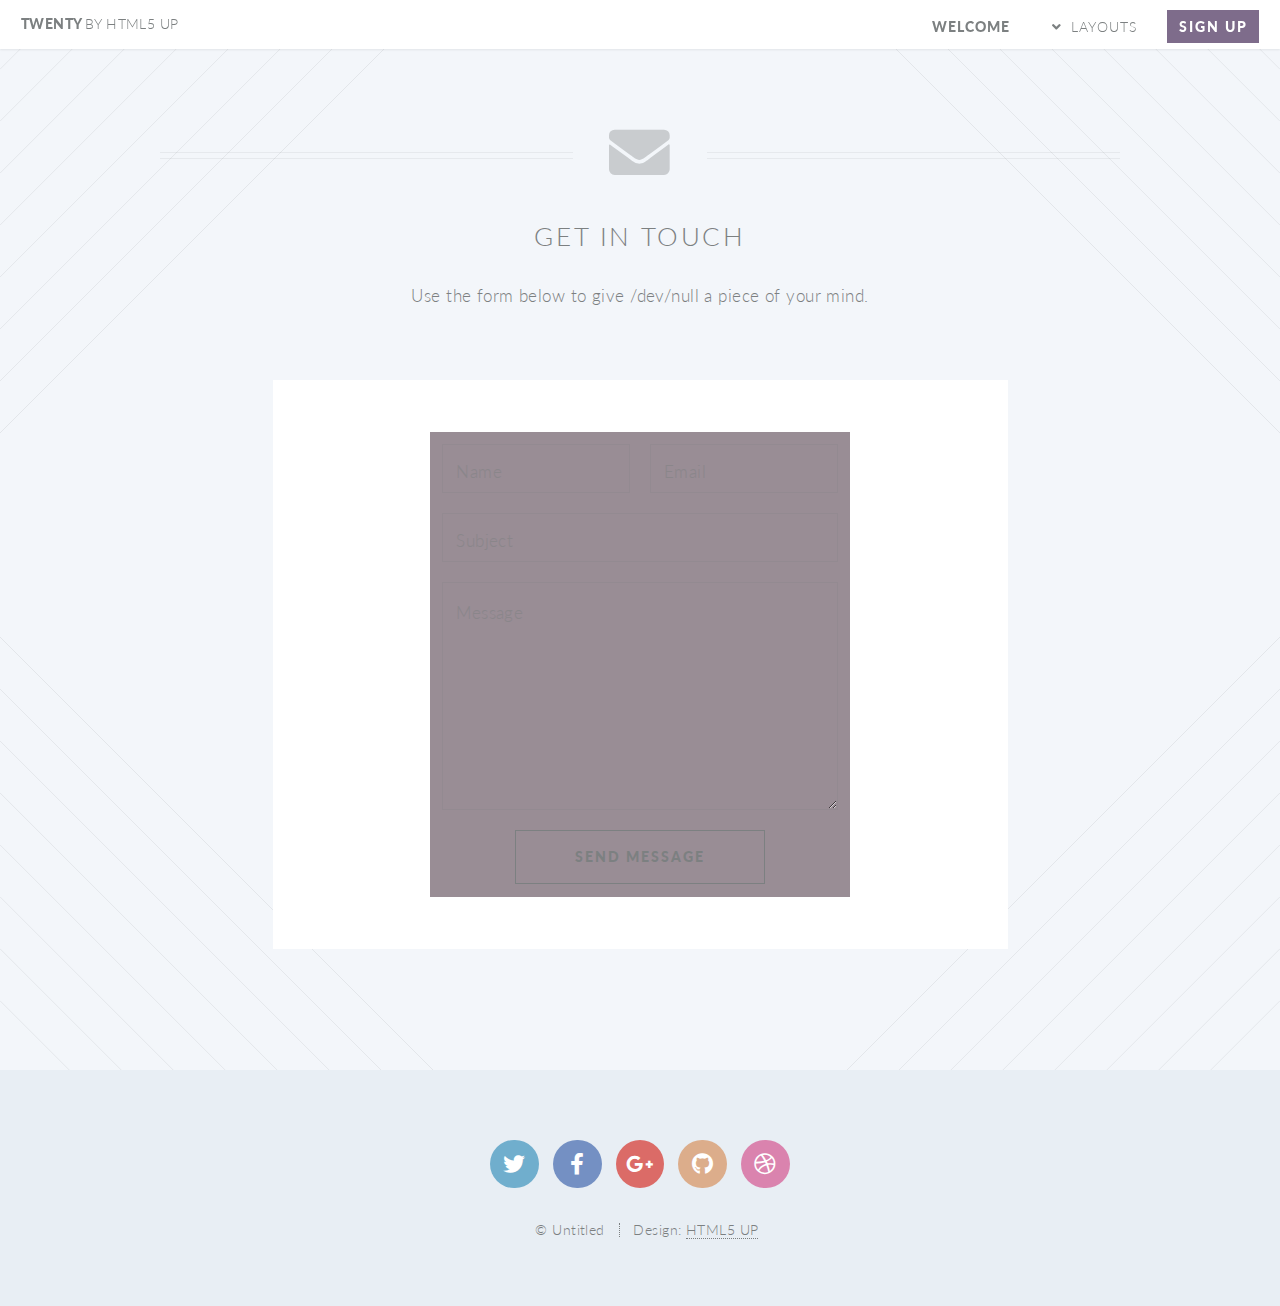
==== contact.html @ 8d316f4b "initial comit" ====
<!DOCTYPE HTML>
<!--
	Twenty by HTML5 UP
	html5up.net | @ajlkn
	Free for personal and commercial use under the CCA 3.0 license (html5up.net/license)
-->
<html>
	<head>
		<title>Contact - Twenty by HTML5 UP</title>
		<meta charset="utf-8" />
		<meta name="viewport" content="width=device-width, initial-scale=1, user-scalable=no" />
		<link rel="stylesheet" href="assets/css/main.css" />
		<noscript><link rel="stylesheet" href="assets/css/noscript.css" /></noscript>
	</head>
	<body class="contact is-preload">
		<div id="page-wrapper">

			<!-- Header -->
				<header id="header">
					<h1 id="logo"><a href="index.html">Twenty <span>by HTML5 UP</span></a></h1>
					<nav id="nav">
						<ul>
							<li class="current"><a href="index.html">Welcome</a></li>
							<li class="submenu">
								<a href="#">Layouts</a>
								<ul>
									<li><a href="left-sidebar.html">Left Sidebar</a></li>
									<li><a href="right-sidebar.html">Right Sidebar</a></li>
									<li><a href="no-sidebar.html">No Sidebar</a></li>
									<li><a href="contact.html">Contact</a></li>
									<li class="submenu">
										<a href="#">Submenu</a>
										<ul>
											<li><a href="#">Dolore Sed</a></li>
											<li><a href="#">Consequat</a></li>
											<li><a href="#">Lorem Magna</a></li>
											<li><a href="#">Sed Magna</a></li>
											<li><a href="#">Ipsum Nisl</a></li>
										</ul>
									</li>
								</ul>
							</li>
							<li><a href="#" class="button primary">Sign Up</a></li>
						</ul>
					</nav>
				</header>

			<!-- Main -->
				<article id="main">

					<header class="special container">
						<span class="icon solid fa-envelope"></span>
						<h2>Get In Touch</h2>
						<p>Use the form below to give /dev/null a piece of your mind.</p>
					</header>

					<!-- One -->
						<section class="wrapper style4 special container medium">

							<!-- Content -->
								<div class="content">
									<form>
										<div class="row gtr-50">
											<div class="col-6 col-12-mobile">
												<input type="text" name="name" placeholder="Name" />
											</div>
											<div class="col-6 col-12-mobile">
												<input type="text" name="email" placeholder="Email" />
											</div>
											<div class="col-12">
												<input type="text" name="subject" placeholder="Subject" />
											</div>
											<div class="col-12">
												<textarea name="message" placeholder="Message" rows="7"></textarea>
											</div>
											<div class="col-12">
												<ul class="buttons">
													<li><input type="submit" class="special" value="Send Message" /></li>
												</ul>
											</div>
										</div>
									</form>
								</div>

						</section>

				</article>

			<!-- Footer -->
				<footer id="footer">

					<ul class="icons">
						<li><a href="#" class="icon brands circle fa-twitter"><span class="label">Twitter</span></a></li>
						<li><a href="#" class="icon brands circle fa-facebook-f"><span class="label">Facebook</span></a></li>
						<li><a href="#" class="icon brands circle fa-google-plus-g"><span class="label">Google+</span></a></li>
						<li><a href="#" class="icon brands circle fa-github"><span class="label">Github</span></a></li>
						<li><a href="#" class="icon brands circle fa-dribbble"><span class="label">Dribbble</span></a></li>
					</ul>

					<ul class="copyright">
						<li>&copy; Untitled</li><li>Design: <a href="http://html5up.net">HTML5 UP</a></li>
					</ul>

				</footer>

		</div>

		<!-- Scripts -->
			<script src="assets/js/jquery.min.js"></script>
			<script src="assets/js/jquery.dropotron.min.js"></script>
			<script src="assets/js/jquery.scrolly.min.js"></script>
			<script src="assets/js/jquery.scrollgress.min.js"></script>
			<script src="assets/js/jquery.scrollex.min.js"></script>
			<script src="assets/js/browser.min.js"></script>
			<script src="assets/js/breakpoints.min.js"></script>
			<script src="assets/js/util.js"></script>
			<script src="assets/js/main.js"></script>

	</body>
</html>
---- assets/css/main.css ----
@import url("fontawesome-all.min.css");
@import url("https://fonts.googleapis.com/css?family=Lato:300,400,900");

/*
	Twenty by HTML5 UP
	html5up.net | @ajlkn
	Free for personal and commercial use under the CCA 3.0 license (html5up.net/license)
*/

html, body, div, span, applet, object,
iframe, h1, h2, h3, h4, h5, h6, p, blockquote,
pre, a, abbr, acronym, address, big, cite,
code, del, dfn, em, img, ins, kbd, q, s, samp,
small, strike, strong, sub, sup, tt, var, b,
u, i, center, dl, dt, dd, ol, ul, li, fieldset,
form, label, legend, table, caption, tbody,
tfoot, thead, tr, th, td, article, aside,
canvas, details, embed, figure, figcaption,
footer, header, hgroup, menu, nav, output, ruby,
section, summary, time, mark, audio, video {
	margin: 0;
	padding: 0;
	border: 0;
	font-size: 100%;
	font: inherit;
	vertical-align: baseline;}

article, aside, details, figcaption, figure,
footer, header, hgroup, menu, nav, section {
	display: block;}

body {
	line-height: 1;
}

ol, ul {
	list-style: none;
}

blockquote, q {
	quotes: none;
}

	blockquote:before, blockquote:after, q:before, q:after {
		content: '';
		content: none;
	}

table {
	border-collapse: collapse;
	border-spacing: 0;
}

body {
	-webkit-text-size-adjust: none;
}

mark {
	background-color: transparent;
	color: inherit;
}

input::-moz-focus-inner {
	border: 0;
	padding: 0;
}

input, select, textarea {
	-moz-appearance: none;
	-webkit-appearance: none;
	-ms-appearance: none;
	appearance: none;
}

/* Basic */

	html {
		box-sizing: border-box;
	}

	*, *:before, *:after {
		box-sizing: inherit;
	}

	body {
		background: #f3f6fa;
	}

		body.is-preload *, body.is-preload *:before, body.is-preload *:after {
			-moz-animation: none !important;
			-webkit-animation: none !important;
			-ms-animation: none !important;
			animation: none !important;
			-moz-transition: none !important;
			-webkit-transition: none !important;
			-ms-transition: none !important;
			transition: none !important;
		}

	body, input, select, textarea {
		color: #7c8081;
		font-family: 'Lato', sans-serif;
		font-size: 15pt;
		font-weight: 300;
		letter-spacing: 0.025em;
		line-height: 1.75em;
	}

	a {
		-moz-transition: color 0.2s ease-in-out, border-color 0.2s ease-in-out, background-color 0.2s ease-in-out;
		-webkit-transition: color 0.2s ease-in-out, border-color 0.2s ease-in-out, background-color 0.2s ease-in-out;
		-ms-transition: color 0.2s ease-in-out, border-color 0.2s ease-in-out, background-color 0.2s ease-in-out;
		transition: color 0.2s ease-in-out, border-color 0.2s ease-in-out, background-color 0.2s ease-in-out;
		color: #3fb1a3;
		text-decoration: none;
		border-bottom: dotted 1px;
	}

		a:hover {
			border-bottom-color: transparent;
		}

	strong, b {
		font-weight: 400;
	}

	p, ul, ol, dl, table, blockquote {
		margin: 0 0 2em 0;
	}

	h1, h2, h3, h4, h5, h6 {
		color: inherit;
		font-weight: 300;
		line-height: 1.75em;
		margin-bottom: 1em;
		text-transform: uppercase;
	}

		h1 a, h2 a, h3 a, h4 a, h5 a, h6 a {
			color: inherit;
			text-decoration: none;
			border: 0;
		}

	h2 {
		font-size: 1.5em;
		letter-spacing: 0.1em;
	}

	h3 {
		font-size: 1.15em;
		letter-spacing: 0.025em;
	}

	sub {
		font-size: 0.8em;
		position: relative;
		top: 0.5em;
	}

	sup {
		font-size: 0.8em;
		position: relative;
		top: -0.5em;
	}

	hr {
		border-top: solid 1px rgba(124, 128, 129, 0.2);
		border: 0;
		margin-bottom: 1.5em;
	}

	blockquote {
		border-left: solid 0.5em rgba(124, 128, 129, 0.2);
		font-style: italic;
		padding: 1em 0 1em 2em;
	}
.personal-card{
	height: 240px;
	width: 240px;
}
/* Container */

	.container {
		margin: 0 auto;
		max-width: 100%;
		width: 1400px;
	}

		.container.medium {
			width: 1050px;
		}

		@media screen and (max-width: 1680px) {

			.container {
				width: 1200px;
			}

				.container.medium {
					width: 900px;
				}

		}

		@media screen and (max-width: 1280px) {

			.container {
				width: 960px;
			}

				.container.medium {
					width: 735px;
				}

		}

		@media screen and (max-width: 980px) {

			.container {
				width: 95%;
			}

				.container.medium {
					width: 71.25%;
				}

		}

		@media screen and (max-width: 840px) {

			.container {
				width: 95%;
			}

				.container.medium {
					width: 95%;
				}

		}

		@media screen and (max-width: 736px) {

			.container {
				width: 100%;
			}

				.container.medium {
					width: 100%;
				}

		}

/* Row */

	.row {
		display: flex;
		flex-wrap: wrap;
		box-sizing: border-box;
		align-items: stretch;
	}

		.row > * {
			box-sizing: border-box;
		}

		.row.gtr-uniform > * > :last-child {
			margin-bottom: 0;
		}

		.row.aln-left {
			justify-content: flex-start;
		}

		.row.aln-center {
			justify-content: center;
		}

		.row.aln-right {
			justify-content: flex-end;
		}

		.row.aln-top {
			align-items: flex-start;
		}

		.row.aln-middle {
			align-items: center;
		}

		.row.aln-bottom {
			align-items: flex-end;
		}

		.row > .imp {
			order: -1;
		}

		.row > .col-1 {
			width: 8.33333%;
		}

		.row > .off-1 {
			margin-left: 8.33333%;
		}

		.row > .col-2 {
			width: 16.66667%;
		}

		.row > .off-2 {
			margin-left: 16.66667%;
		}

		.row > .col-3 {
			width: 25%;
		}

		.row > .off-3 {
			margin-left: 25%;
		}

		.row > .col-4 {
			width: 33.33333%;
		}

		.row > .off-4 {
			margin-left: 33.33333%;
		}

		.row > .col-5 {
			width: 41.66667%;
		}

		.row > .off-5 {
			margin-left: 41.66667%;
		}

		.row > .col-6 {
			width: 50%;
		}

		.row > .off-6 {
			margin-left: 50%;
		}

		.row > .col-7 {
			width: 58.33333%;
		}

		.row > .off-7 {
			margin-left: 58.33333%;
		}

		.row > .col-8 {
			width: 100%;
		}

		.row > .off-8 {
			margin-left: 66.66667%;
		}

		.row > .col-9 {
			width: 75%;
		}

		.row > .off-9 {
			margin-left: 75%;
		}

		.row > .col-10 {
			width: 83.33333%;
		}

		.row > .off-10 {
			margin-left: 83.33333%;
		}

		.row > .col-11 {
			width: 91.66667%;
		}

		.row > .off-11 {
			margin-left: 91.66667%;
		}

		.row > .col-12 {
			width: 100%;
		}

		.row > .off-12 {
			margin-left: 100%;
		}

		.row.gtr-0 {
			margin-top: 0px;
			margin-left: 0px;
		}

			.row.gtr-0 > * {
				padding: 0px 0 0 0px;
			}

			.row.gtr-0.gtr-uniform {
				margin-top: 0px;
			}

				.row.gtr-0.gtr-uniform > * {
					padding-top: 0px;
				}

		.row.gtr-25 {
			margin-top: -12.5px;
			margin-left: -12.5px;
		}

			.row.gtr-25 > * {
				padding: 12.5px 0 0 12.5px;
			}

			.row.gtr-25.gtr-uniform {
				margin-top: -12.5px;
			}

				.row.gtr-25.gtr-uniform > * {
					padding-top: 12.5px;
				}

		.row.gtr-50 {
			margin-top: -25px;
			margin-left: -25px;
		}

			.row.gtr-50 > * {
				padding: 25px 0 0 25px;
			}

			.row.gtr-50.gtr-uniform {
				margin-top: -25px;
			}

				.row.gtr-50.gtr-uniform > * {
					padding-top: 25px;
				}

		.row {
			margin-top: -50px;
			margin-left: -50px;
		}

			.row > * {
				padding: 50px 0 0 50px;
			}

			.row.gtr-uniform {
				margin-top: -50px;
			}

				.row.gtr-uniform > * {
					padding-top: 50px;
				}

		.row.gtr-150 {
			margin-top: -75px;
			margin-left: -75px;
		}

			.row.gtr-150 > * {
				padding: 75px 0 0 75px;
			}

			.row.gtr-150.gtr-uniform {
				margin-top: -75px;
			}

				.row.gtr-150.gtr-uniform > * {
					padding-top: 75px;
				}

		.row.gtr-200 {
			margin-top: -100px;
			margin-left: -100px;
		}

			.row.gtr-200 > * {
				padding: 100px 0 0 100px;
			}

			.row.gtr-200.gtr-uniform {
				margin-top: -100px;
			}

				.row.gtr-200.gtr-uniform > * {
					padding-top: 100px;
				}

		@media screen and (max-width: 1680px) {

			.row {
				display: flex;
				flex-wrap: wrap;
				box-sizing: border-box;
				align-items: stretch;
			}

				.row > * {
					box-sizing: border-box;
				}

				.row.gtr-uniform > * > :last-child {
					margin-bottom: 0;
				}

				.row.aln-left {
					justify-content: flex-start;
				}

				.row.aln-center {
					justify-content: center;
				}

				.row.aln-right {
					justify-content: flex-end;
				}

				.row.aln-top {
					align-items: flex-start;
				}

				.row.aln-middle {
					align-items: center;
				}

				.row.aln-bottom {
					align-items: flex-end;
				}

				.row > .imp-wide {
					order: -1;
				}

				.row > .col-1-wide {
					width: 8.33333%;
				}

				.row > .off-1-wide {
					margin-left: 8.33333%;
				}

				.row > .col-2-wide {
					width: 16.66667%;
				}

				.row > .off-2-wide {
					margin-left: 16.66667%;
				}

				.row > .col-3-wide {
					width: 25%;
				}

				.row > .off-3-wide {
					margin-left: 25%;
				}

				.row > .col-4-wide {
					width: 33.33333%;
				}

				.row > .off-4-wide {
					margin-left: 33.33333%;
				}

				.row > .col-5-wide {
					width: 41.66667%;
				}

				.row > .off-5-wide {
					margin-left: 41.66667%;
				}

				.row > .col-6-wide {
					width: 50%;
				}

				.row > .off-6-wide {
					margin-left: 50%;
				}

				.row > .col-7-wide {
					width: 58.33333%;
				}

				.row > .off-7-wide {
					margin-left: 58.33333%;
				}

				.row > .col-8-wide {
					width: 66.66667%;
				}

				.row > .off-8-wide {
					margin-left: 66.66667%;
				}

				.row > .col-9-wide {
					width: 75%;
				}

				.row > .off-9-wide {
					margin-left: 75%;
				}

				.row > .col-10-wide {
					width: 83.33333%;
				}

				.row > .off-10-wide {
					margin-left: 83.33333%;
				}

				.row > .col-11-wide {
					width: 91.66667%;
				}

				.row > .off-11-wide {
					margin-left: 91.66667%;
				}

				.row > .col-12-wide {
					width: 100%;
				}

				.row > .off-12-wide {
					margin-left: 100%;
				}

				.row.gtr-0 {
					margin-top: 0px;
					margin-left: 0px;
				}

					.row.gtr-0 > * {
						padding: 0px 0 0 0px;
					}

					.row.gtr-0.gtr-uniform {
						margin-top: 0px;
					}

						.row.gtr-0.gtr-uniform > * {
							padding-top: 0px;
						}

				.row.gtr-25 {
					margin-top: -10px;
					margin-left: -10px;
				}

					.row.gtr-25 > * {
						padding: 10px 0 0 10px;
					}

					.row.gtr-25.gtr-uniform {
						margin-top: -10px;
					}

						.row.gtr-25.gtr-uniform > * {
							padding-top: 10px;
						}

				.row.gtr-50 {
					margin-top: -20px;
					margin-left: -20px;
				}

					.row.gtr-50 > * {
						padding: 20px 0 0 20px;
					}

					.row.gtr-50.gtr-uniform {
						margin-top: -20px;
					}

						.row.gtr-50.gtr-uniform > * {
							padding-top: 20px;
						}

				.row {
					margin-top: -40px;
					margin-left: -40px;
				}

					.row > * {
						padding: 40px 0 0 40px;
					}

					.row.gtr-uniform {
						margin-top: -40px;
					}

						.row.gtr-uniform > * {
							padding-top: 40px;
						}

				.row.gtr-150 {
					margin-top: -60px;
					margin-left: -60px;
				}

					.row.gtr-150 > * {
						padding: 60px 0 0 60px;
					}

					.row.gtr-150.gtr-uniform {
						margin-top: -60px;
					}

						.row.gtr-150.gtr-uniform > * {
							padding-top: 60px;
						}

				.row.gtr-200 {
					margin-top: -80px;
					margin-left: -80px;
				}

					.row.gtr-200 > * {
						padding: 80px 0 0 80px;
					}

					.row.gtr-200.gtr-uniform {
						margin-top: -80px;
					}

						.row.gtr-200.gtr-uniform > * {
							padding-top: 80px;
						}

		}

		@media screen and (max-width: 1280px) {

			.row {
				display: flex;
				flex-wrap: wrap;
				box-sizing: border-box;
				align-items: stretch;
			}

				.row > * {
					box-sizing: border-box;
				}

				.row.gtr-uniform > * > :last-child {
					margin-bottom: 0;
				}

				.row.aln-left {
					justify-content: flex-start;
				}

				.row.aln-center {
					justify-content: center;
				}

				.row.aln-right {
					justify-content: flex-end;
				}

				.row.aln-top {
					align-items: flex-start;
				}

				.row.aln-middle {
					align-items: center;
				}

				.row.aln-bottom {
					align-items: flex-end;
				}

				.row > .imp-normal {
					order: -1;
				}

				.row > .col-1-normal {
					width: 8.33333%;
				}

				.row > .off-1-normal {
					margin-left: 8.33333%;
				}

				.row > .col-2-normal {
					width: 16.66667%;
				}

				.row > .off-2-normal {
					margin-left: 16.66667%;
				}

				.row > .col-3-normal {
					width: 25%;
				}

				.row > .off-3-normal {
					margin-left: 25%;
				}

				.row > .col-4-normal {
					width: 33.33333%;
				}

				.row > .off-4-normal {
					margin-left: 33.33333%;
				}

				.row > .col-5-normal {
					width: 41.66667%;
				}

				.row > .off-5-normal {
					margin-left: 41.66667%;
				}

				.row > .col-6-normal {
					width: 50%;
				}

				.row > .off-6-normal {
					margin-left: 50%;
				}

				.row > .col-7-normal {
					width: 58.33333%;
				}

				.row > .off-7-normal {
					margin-left: 58.33333%;
				}

				.row > .col-8-normal {
					width: 66.66667%;
				}

				.row > .off-8-normal {
					margin-left: 66.66667%;
				}

				.row > .col-9-normal {
					width: 75%;
				}

				.row > .off-9-normal {
					margin-left: 75%;
				}

				.row > .col-10-normal {
					width: 83.33333%;
				}

				.row > .off-10-normal {
					margin-left: 83.33333%;
				}

				.row > .col-11-normal {
					width: 91.66667%;
				}

				.row > .off-11-normal {
					margin-left: 91.66667%;
				}

				.row > .col-12-normal {
					width: 100%;
				}

				.row > .off-12-normal {
					margin-left: 100%;
				}

				.row.gtr-0 {
					margin-top: 0px;
					margin-left: 0px;
				}

					.row.gtr-0 > * {
						padding: 0px 0 0 0px;
					}

					.row.gtr-0.gtr-uniform {
						margin-top: 0px;
					}

						.row.gtr-0.gtr-uniform > * {
							padding-top: 0px;
						}

				.row.gtr-25 {
					margin-top: -10px;
					margin-left: -10px;
				}

					.row.gtr-25 > * {
						padding: 10px 0 0 10px;
					}

					.row.gtr-25.gtr-uniform {
						margin-top: -10px;
					}

						.row.gtr-25.gtr-uniform > * {
							padding-top: 10px;
						}

				.row.gtr-50 {
					margin-top: -20px;
					margin-left: -20px;
				}

					.row.gtr-50 > * {
						padding: 20px 0 0 20px;
					}

					.row.gtr-50.gtr-uniform {
						margin-top: -20px;
					}

						.row.gtr-50.gtr-uniform > * {
							padding-top: 20px;
						}

				.row {
					margin-top: -40px;
					margin-left: -40px;
				}

					.row > * {
						padding: 40px 0 0 40px;
					}

					.row.gtr-uniform {
						margin-top: -40px;
					}

						.row.gtr-uniform > * {
							padding-top: 40px;
						}

				.row.gtr-150 {
					margin-top: -60px;
					margin-left: -60px;
				}

					.row.gtr-150 > * {
						padding: 60px 0 0 60px;
					}

					.row.gtr-150.gtr-uniform {
						margin-top: -60px;
					}

						.row.gtr-150.gtr-uniform > * {
							padding-top: 60px;
						}

				.row.gtr-200 {
					margin-top: -80px;
					margin-left: -80px;
				}

					.row.gtr-200 > * {
						padding: 80px 0 0 80px;
					}

					.row.gtr-200.gtr-uniform {
						margin-top: -80px;
					}

						.row.gtr-200.gtr-uniform > * {
							padding-top: 80px;
						}

		}

		@media screen and (max-width: 980px) {

			.row {
				display: flex;
				flex-wrap: wrap;
				box-sizing: border-box;
				align-items: stretch;
			}

				.row > * {
					box-sizing: border-box;
				}

				.row.gtr-uniform > * > :last-child {
					margin-bottom: 0;
				}

				.row.aln-left {
					justify-content: flex-start;
				}

				.row.aln-center {
					justify-content: center;
				}

				.row.aln-right {
					justify-content: flex-end;
				}

				.row.aln-top {
					align-items: flex-start;
				}

				.row.aln-middle {
					align-items: center;
				}

				.row.aln-bottom {
					align-items: flex-end;
				}

				.row > .imp-narrow {
					order: -1;
				}

				.row > .col-1-narrow {
					width: 8.33333%;
				}

				.row > .off-1-narrow {
					margin-left: 8.33333%;
				}

				.row > .col-2-narrow {
					width: 16.66667%;
				}

				.row > .off-2-narrow {
					margin-left: 16.66667%;
				}

				.row > .col-3-narrow {
					width: 25%;
				}

				.row > .off-3-narrow {
					margin-left: 25%;
				}

				.row > .col-4-narrow {
					width: 33.33333%;
				}

				.row > .off-4-narrow {
					margin-left: 33.33333%;
				}

				.row > .col-5-narrow {
					width: 41.66667%;
				}

				.row > .off-5-narrow {
					margin-left: 41.66667%;
				}

				.row > .col-6-narrow {
					width: 50%;
				}

				.row > .off-6-narrow {
					margin-left: 50%;
				}

				.row > .col-7-narrow {
					width: 58.33333%;
				}

				.row > .off-7-narrow {
					margin-left: 58.33333%;
				}

				.row > .col-8-narrow {
					width: 66.66667%;
				}

				.row > .off-8-narrow {
					margin-left: 66.66667%;
				}

				.row > .col-9-narrow {
					width: 75%;
				}

				.row > .off-9-narrow {
					margin-left: 75%;
				}

				.row > .col-10-narrow {
					width: 83.33333%;
				}

				.row > .off-10-narrow {
					margin-left: 83.33333%;
				}

				.row > .col-11-narrow {
					width: 91.66667%;
				}

				.row > .off-11-narrow {
					margin-left: 91.66667%;
				}

				.row > .col-12-narrow {
					width: 100%;
				}

				.row > .off-12-narrow {
					margin-left: 100%;
				}

				.row.gtr-0 {
					margin-top: 0px;
					margin-left: 0px;
				}

					.row.gtr-0 > * {
						padding: 0px 0 0 0px;
					}

					.row.gtr-0.gtr-uniform {
						margin-top: 0px;
					}

						.row.gtr-0.gtr-uniform > * {
							padding-top: 0px;
						}

				.row.gtr-25 {
					margin-top: -7.5px;
					margin-left: -7.5px;
				}

					.row.gtr-25 > * {
						padding: 7.5px 0 0 7.5px;
					}

					.row.gtr-25.gtr-uniform {
						margin-top: -7.5px;
					}

						.row.gtr-25.gtr-uniform > * {
							padding-top: 7.5px;
						}

				.row.gtr-50 {
					margin-top: -15px;
					margin-left: -15px;
				}

					.row.gtr-50 > * {
						padding: 15px 0 0 15px;
					}

					.row.gtr-50.gtr-uniform {
						margin-top: -15px;
					}

						.row.gtr-50.gtr-uniform > * {
							padding-top: 15px;
						}

				.row {
					margin-top: -30px;
					margin-left: -30px;
				}

					.row > * {
						padding: 30px 0 0 30px;
					}

					.row.gtr-uniform {
						margin-top: -30px;
					}

						.row.gtr-uniform > * {
							padding-top: 30px;
						}

				.row.gtr-150 {
					margin-top: -45px;
					margin-left: -45px;
				}

					.row.gtr-150 > * {
						padding: 45px 0 0 45px;
					}

					.row.gtr-150.gtr-uniform {
						margin-top: -45px;
					}

						.row.gtr-150.gtr-uniform > * {
							padding-top: 45px;
						}

				.row.gtr-200 {
					margin-top: -60px;
					margin-left: -60px;
				}

					.row.gtr-200 > * {
						padding: 60px 0 0 60px;
					}

					.row.gtr-200.gtr-uniform {
						margin-top: -60px;
					}

						.row.gtr-200.gtr-uniform > * {
							padding-top: 60px;
						}

		}

		@media screen and (max-width: 840px) {

			.row {
				display: flex;
				flex-wrap: wrap;
				box-sizing: border-box;
				align-items: stretch;
			}

				.row > * {
					box-sizing: border-box;
				}

				.row.gtr-uniform > * > :last-child {
					margin-bottom: 0;
				}

				.row.aln-left {
					justify-content: flex-start;
				}

				.row.aln-center {
					justify-content: center;
				}

				.row.aln-right {
					justify-content: flex-end;
				}

				.row.aln-top {
					align-items: flex-start;
				}

				.row.aln-middle {
					align-items: center;
				}

				.row.aln-bottom {
					align-items: flex-end;
				}

				.row > .imp-narrower {
					order: -1;
				}

				.row > .col-1-narrower {
					width: 8.33333%;
				}

				.row > .off-1-narrower {
					margin-left: 8.33333%;
				}

				.row > .col-2-narrower {
					width: 16.66667%;
				}

				.row > .off-2-narrower {
					margin-left: 16.66667%;
				}

				.row > .col-3-narrower {
					width: 25%;
				}

				.row > .off-3-narrower {
					margin-left: 25%;
				}

				.row > .col-4-narrower {
					width: 33.33333%;
				}

				.row > .off-4-narrower {
					margin-left: 33.33333%;
				}

				.row > .col-5-narrower {
					width: 41.66667%;
				}

				.row > .off-5-narrower {
					margin-left: 41.66667%;
				}

				.row > .col-6-narrower {
					width: 50%;
				}

				.row > .off-6-narrower {
					margin-left: 50%;
				}

				.row > .col-7-narrower {
					width: 58.33333%;
				}

				.row > .off-7-narrower {
					margin-left: 58.33333%;
				}

				.row > .col-8-narrower {
					width: 66.66667%;
				}

				.row > .off-8-narrower {
					margin-left: 66.66667%;
				}

				.row > .col-9-narrower {
					width: 75%;
				}

				.row > .off-9-narrower {
					margin-left: 75%;
				}

				.row > .col-10-narrower {
					width: 83.33333%;
				}

				.row > .off-10-narrower {
					margin-left: 83.33333%;
				}

				.row > .col-11-narrower {
					width: 91.66667%;
				}

				.row > .off-11-narrower {
					margin-left: 91.66667%;
				}

				.row > .col-12-narrower {
					width: 100%;
				}

				.row > .off-12-narrower {
					margin-left: 100%;
				}

				.row.gtr-0 {
					margin-top: 0px;
					margin-left: 0px;
				}

					.row.gtr-0 > * {
						padding: 0px 0 0 0px;
					}

					.row.gtr-0.gtr-uniform {
						margin-top: 0px;
					}

						.row.gtr-0.gtr-uniform > * {
							padding-top: 0px;
						}

				.row.gtr-25 {
					margin-top: -7.5px;
					margin-left: -7.5px;
				}

					.row.gtr-25 > * {
						padding: 7.5px 0 0 7.5px;
					}

					.row.gtr-25.gtr-uniform {
						margin-top: -7.5px;
					}

						.row.gtr-25.gtr-uniform > * {
							padding-top: 7.5px;
						}

				.row.gtr-50 {
					margin-top: -15px;
					margin-left: -15px;
				}

					.row.gtr-50 > * {
						padding: 15px 0 0 15px;
					}

					.row.gtr-50.gtr-uniform {
						margin-top: -15px;
					}

						.row.gtr-50.gtr-uniform > * {
							padding-top: 15px;
						}

				.row {
					margin-top: -30px;
					margin-left: -30px;
				}

					.row > * {
						padding: 30px 0 0 30px;
					}

					.row.gtr-uniform {
						margin-top: -30px;
					}

						.row.gtr-uniform > * {
							padding-top: 30px;
						}

				.row.gtr-150 {
					margin-top: -45px;
					margin-left: -45px;
				}

					.row.gtr-150 > * {
						padding: 45px 0 0 45px;
					}

					.row.gtr-150.gtr-uniform {
						margin-top: -45px;
					}

						.row.gtr-150.gtr-uniform > * {
							padding-top: 45px;
						}

				.row.gtr-200 {
					margin-top: -60px;
					margin-left: -60px;
				}

					.row.gtr-200 > * {
						padding: 60px 0 0 60px;
					}

					.row.gtr-200.gtr-uniform {
						margin-top: -60px;
					}

						.row.gtr-200.gtr-uniform > * {
							padding-top: 60px;
						}

		}

		@media screen and (max-width: 736px) {

			.row {
				display: flex;
				flex-wrap: wrap;
				box-sizing: border-box;
				align-items: stretch;
			}

				.row > * {
					box-sizing: border-box;
				}

				.row.gtr-uniform > * > :last-child {
					margin-bottom: 0;
				}

				.row.aln-left {
					justify-content: flex-start;
				}

				.row.aln-center {
					justify-content: center;
				}

				.row.aln-right {
					justify-content: flex-end;
				}

				.row.aln-top {
					align-items: flex-start;
				}

				.row.aln-middle {
					align-items: center;
				}

				.row.aln-bottom {
					align-items: flex-end;
				}

				.row > .imp-mobile {
					order: -1;
				}

				.row > .col-1-mobile {
					width: 8.33333%;
				}

				.row > .off-1-mobile {
					margin-left: 8.33333%;
				}

				.row > .col-2-mobile {
					width: 16.66667%;
				}

				.row > .off-2-mobile {
					margin-left: 16.66667%;
				}

				.row > .col-3-mobile {
					width: 25%;
				}

				.row > .off-3-mobile {
					margin-left: 25%;
				}

				.row > .col-4-mobile {
					width: 33.33333%;
				}

				.row > .off-4-mobile {
					margin-left: 33.33333%;
				}

				.row > .col-5-mobile {
					width: 41.66667%;
				}

				.row > .off-5-mobile {
					margin-left: 41.66667%;
				}

				.row > .col-6-mobile {
					width: 50%;
				}

				.row > .off-6-mobile {
					margin-left: 50%;
				}

				.row > .col-7-mobile {
					width: 58.33333%;
				}

				.row > .off-7-mobile {
					margin-left: 58.33333%;
				}

				.row > .col-8-mobile {
					width: 66.66667%;
				}

				.row > .off-8-mobile {
					margin-left: 66.66667%;
				}

				.row > .col-9-mobile {
					width: 75%;
				}

				.row > .off-9-mobile {
					margin-left: 75%;
				}

				.row > .col-10-mobile {
					width: 83.33333%;
				}

				.row > .off-10-mobile {
					margin-left: 83.33333%;
				}

				.row > .col-11-mobile {
					width: 91.66667%;
				}

				.row > .off-11-mobile {
					margin-left: 91.66667%;
				}

				.row > .col-12-mobile {
					width: 100%;
				}

				.row > .off-12-mobile {
					margin-left: 100%;
				}

				.row.gtr-0 {
					margin-top: 0px;
					margin-left: 0px;
				}

					.row.gtr-0 > * {
						padding: 0px 0 0 0px;
					}

					.row.gtr-0.gtr-uniform {
						margin-top: 0px;
					}

						.row.gtr-0.gtr-uniform > * {
							padding-top: 0px;
						}

				.row.gtr-25 {
					margin-top: -7.5px;
					margin-left: -7.5px;
				}

					.row.gtr-25 > * {
						padding: 7.5px 0 0 7.5px;
					}

					.row.gtr-25.gtr-uniform {
						margin-top: -7.5px;
					}

						.row.gtr-25.gtr-uniform > * {
							padding-top: 7.5px;
						}

				.row.gtr-50 {
					margin-top: -15px;
					margin-left: -15px;
				}

					.row.gtr-50 > * {
						padding: 15px 0 0 15px;
					}

					.row.gtr-50.gtr-uniform {
						margin-top: -15px;
					}

						.row.gtr-50.gtr-uniform > * {
							padding-top: 15px;
						}

				.row {
					margin-top: -30px;
					margin-left: -30px;
				}

					.row > * {
						padding: 30px 0 0 30px;
					}

					.row.gtr-uniform {
						margin-top: -30px;
					}

						.row.gtr-uniform > * {
							padding-top: 30px;
						}

				.row.gtr-150 {
					margin-top: -45px;
					margin-left: -45px;
				}

					.row.gtr-150 > * {
						padding: 45px 0 0 45px;
					}

					.row.gtr-150.gtr-uniform {
						margin-top: -45px;
					}

						.row.gtr-150.gtr-uniform > * {
							padding-top: 45px;
						}

				.row.gtr-200 {
					margin-top: -60px;
					margin-left: -60px;
				}

					.row.gtr-200 > * {
						padding: 60px 0 0 60px;
					}

					.row.gtr-200.gtr-uniform {
						margin-top: -60px;
					}

						.row.gtr-200.gtr-uniform > * {
							padding-top: 60px;
						}

		}

/* Section/Article */

	section.special, article.special {
		text-align: center;
	}

	header.major {
		padding-bottom: 2em;
	}

	header.special {
		margin-bottom: 5em;
		padding-top: 7em;
		position: relative;
		text-align: center;
	}

		header.special:before, header.special:after {
			border-bottom: solid 1.5px;
			border-top: solid 1.5px;
			content: '';
			height: 7px;
			opacity: 0.1;
			position: absolute;
			top: 1.75em;
			width: 43%;
		}

		header.special:before {
			left: 0;
		}

		header.special:after {
			right: 0;
		}

		header.special h2 {
			margin-bottom: 0;
		}

		header.special h2 + p {
			margin-bottom: 0;
			padding-top: 1.5em;
		}

		header.special .icon {
			cursor: default;
			height: 7em;
			left: 0;
			position: absolute;
			text-align: center;
			top: 1em;
			width: 100%;
		}

			header.special .icon:before {
				font-size: 3.5em;
				opacity: 0.35;
			}

	footer > :last-child {
		margin-bottom: 0;
	}

	footer.major {
		padding-top: 3em;
	}

/* Form */

	input[type="text"],
	input[type="password"],
	input[type="email"],
	textarea {
		-moz-transition: background-color 0.2s ease-in-out, border-color 0.2s ease-in-out;
		-webkit-transition: background-color 0.2s ease-in-out, border-color 0.2s ease-in-out;
		-ms-transition: background-color 0.2s ease-in-out, border-color 0.2s ease-in-out;
		transition: background-color 0.2s ease-in-out, border-color 0.2s ease-in-out;
		-moz-appearance: none;
		-webkit-appearance: none;
		-ms-appearance: none;
		appearance: none;
		background: none;
		border: solid 1px rgba(124, 128, 129, 0.2);
		border-radius: 0;
		color: inherit;
		display: block;
		padding: 0.75em;
		text-decoration: none;
		width: 100%;
		outline: 0;
	}

		input[type="text"]:focus,
		input[type="password"]:focus,
		input[type="email"]:focus,
		textarea:focus {
			border-color: #fff;
		}

	input[type="text"],
	input[type="password"],
	input[type="email"] {
		line-height: 1em;
	}

	::-webkit-input-placeholder {
		color: inherit;
		opacity: 0.5;
		position: relative;
		top: 3px;
	}

	:-moz-placeholder {
		color: inherit;
		opacity: 0.5;
	}

	::-moz-placeholder {
		color: inherit;
		opacity: 0.5;
	}

	:-ms-input-placeholder {
		color: inherit;
		opacity: 0.5;
	}
	form{
		background-color: rgba(52, 27, 43, 0.5);
		padding: 2%;
		width: 66.667%
	}
/* Image */

	.image {
		border: 0;
		position: relative;
	}

		.image:before {
			/* background: url("images/overlay.png"); */
			content: '';
			height: 100%;
			left: 0;
			position: absolute;
			top: 0;
			width: 100%;
		}

		.image.fit {
			display: block;
		}

			.image.fit img {
				display: block;
				width: 100%;
			}

		.image.featured {
			display: block;
			margin: 0 0 2em 0;
		}

			.image.featured img {
				display: block;
				width: 100%;
			}

/* Icon */

	.icon {
		text-decoration: none;
		position: relative;
	}

		.icon:before {
			-moz-osx-font-smoothing: grayscale;
			-webkit-font-smoothing: antialiased;
			display: inline-block;
			font-style: normal;
			font-variant: normal;
			text-rendering: auto;
			line-height: 1;
			text-transform: none !important;
			font-family: 'Font Awesome 5 Free';
			font-weight: 400;
		}

		.icon.solid:before {
			font-weight: 900;
		}

		.icon:before {
			line-height: inherit;
		}

		.icon.brands:before {
			font-family: 'Font Awesome 5 Brands';
		}

		.icon.circle {
			-moz-transition: all 0.2s ease-in-out;
			-webkit-transition: all 0.2s ease-in-out;
			-ms-transition: all 0.2s ease-in-out;
			transition: all 0.2s ease-in-out;
			border: 0;
			border-radius: 100%;
			display: inline-block;
			font-size: 1.25em;
			height: 2.25em;
			left: 0;
			line-height: 2.25em;
			text-align: center;
			text-decoration: none;
			top: 0;
			width: 2.25em;
		}

			.icon.circle:hover {
				top: -0.2em;
			}

			.icon.circle.fa-twitter {
				background: #70aecd;
				color: #fff;
			}

				.icon.circle.fa-twitter:hover {
					background: #7fb7d2;
				}

			.icon.circle.fa-facebook-f {
				background: #7490c3;
				color: #fff;
			}

				.icon.circle.fa-facebook-f:hover {
					background: #829bc9;
				}

			.icon.circle.fa-google-plus-g {
				background: #db6b67;
				color: #fff;
			}

				.icon.circle.fa-google-plus-g:hover {
					background: #df7b77;
				}

			.icon.circle.fa-github {
				background: #dcad8b;
				color: #fff;
			}

				.icon.circle.fa-github:hover {
					background: #e1b89b;
				}

			.icon.circle.fa-dribbble {
				background: #da83ae;
				color: #fff;
			}

				.icon.circle.fa-dribbble:hover {
					background: #df93b8;
				}

		.icon.featured {
			cursor: default;
			display: block;
			margin: 0 0 1.5em 0;
			opacity: 0.35;
			text-align: center;
		}

			.icon.featured:before {
				font-size: 5em;
				line-height: 1em;
			}

		.icon > .label {
			display: none;
		}

/* List */

	ol {
		list-style: decimal;
		padding-left: 1.25em;
	}

		ol li {
			padding-left: 0.25em;
		}

	ul {
		list-style: disc;
		padding-left: 1em;
	}

		ul li {
			padding-left: 0.5em;
		}

/* Icons */

	ul.icons {
		list-style: none;
		padding-left: 0;
		cursor: default;
	}

		ul.icons li {
			display: inline-block;
			line-height: 1em;
			padding-left: 0.5em;
		}

			ul.icons li:first-child {
				padding-left: 0;
			}

/* Featured Icons */

	ul.featured-icons {
		cursor: default;
		margin: -0.75em 0 0 0;
		opacity: 1;

		position: relative;
		list-style: none;
		padding-left: 0;
		width: auto;
		display: flex;
		flex-wrap: wrap;
		justify-content: center;

	}

		ul.featured-icons li {
			display: flex;
			align-items: center;
			justify-content: center;
			float: left;
			text-align: center;
			width: auto;
			padding-left: 0;
			margin-bottom: 1em;
		}

			ul.featured-icons li img {
				display: inline-block;
				font-size: 5.5em;
				height: 1em;
				line-height: 1.5em;
				width: 1em;
			}

/* Buttons */

	ul.buttons {
		cursor: default;
		list-style: none;
		padding-left: 0;
	}

		ul.buttons:last-child {
			margin-bottom: 0;
		}

		ul.buttons li {
			display: inline-block;
			padding: 0 0 0 1.5em;
		}

			ul.buttons li:first-child {
				padding: 0;
			}

		ul.buttons.stacked li {
			display: block;
			padding: 1.5em 0 0 0;
		}

			ul.buttons.stacked li:first-child {
				padding: 0;
			}

/* Table */

	table {
		width: 100%;
	}

		table.default {
			width: 100%;
		}

			table.default tbody tr {
				border-bottom: solid 1px rgba(124, 128, 129, 0.2);
			}

			table.default td {
				padding: 0.5em 1em 0.5em 1em;
			}

			table.default th {
				font-weight: 400;
				padding: 0.5em 1em 0.5em 1em;
				text-align: left;
			}

			table.default thead {
				background: #7c8081;
				color: #fff;
			}

/* Button */

	input[type="button"],
	input[type="submit"],
	input[type="reset"],
	button,
	.button {
		-moz-appearance: none;
		-webkit-appearance: none;
		-ms-appearance: none;
		appearance: none;
		-moz-transition: color 0.2s ease-in-out, border-color 0.2s ease-in-out, background-color 0.2s ease-in-out;
		-webkit-transition: color 0.2s ease-in-out, border-color 0.2s ease-in-out, background-color 0.2s ease-in-out;
		-ms-transition: color 0.2s ease-in-out, border-color 0.2s ease-in-out, background-color 0.2s ease-in-out;
		transition: color 0.2s ease-in-out, border-color 0.2s ease-in-out, background-color 0.2s ease-in-out;
		background: none;
		border: solid 1px;
		border-radius: 0;
		color: inherit;
		cursor: pointer;
		display: inline-block;
		font-size: 0.8em;
		font-weight: 900;
		letter-spacing: 2px;
		min-width: 18em;
		padding: 0 0.75em;
		line-height: 3.75em;
		text-align: center;
		text-decoration: none;
		text-transform: uppercase;
	}

		input[type="button"]:hover,
		input[type="submit"]:hover,
		input[type="reset"]:hover,
		button:hover,
		.button:hover {
			background: rgba(188, 202, 206, 0.15);
			border-color: inherit;
		}

		input[type="button"].primary,
		input[type="submit"].primary,
		input[type="reset"].primary,
		button.primary,
		.button.primary {
			background: #7e6c8b;
			border-color: #7e6c8b;
			color: #fff !important;
		}

			input[type="button"].primary:hover,
			input[type="submit"].primary:hover,
			input[type="reset"].primary:hover,
			button.primary:hover,
			.button.primary:hover {
				background: #a28bb3 !important;
				border-color: #a28bb3 !important;
			}

		input[type="button"].fit,
		input[type="submit"].fit,
		input[type="reset"].fit,
		button.fit,
		.button.fit {
			width: 100%;
		}

		input[type="button"].small,
		input[type="submit"].small,
		input[type="reset"].small,
		button.small,
		.button.small {
			font-size: 0.7em;
			min-width: 14em;
			padding: 0.5em 0;
		}
.content{
	display: flex;
	justify-content: center;
}
/* Wrapper */

	.wrapper {
		margin-bottom: 5em;
		padding: 5em;
	}

		.wrapper.style1 {
			padding: 0;
		}

		.wrapper.style2 {
			background-color: #7e6c8b;
			background-image: url("images/light-bl.svg"), url("images/light-br.svg");
			background-position: bottom left, bottom right;
			background-repeat: no-repeat, no-repeat;
			background-size: 25em, 25em;
			color: #fff;
		}

			.wrapper.style2 input[type="button"]:hover,
			.wrapper.style2 input[type="submit"]:hover,
			.wrapper.style2 input[type="reset"]:hover,
			.wrapper.style2 button:hover,
			.wrapper.style2 .button:hover {
				background: rgba(255, 255, 255, 0.15) !important;
			}

			.wrapper.style2 input[type="button"].primary,
			.wrapper.style2 input[type="submit"].primary,
			.wrapper.style2 input[type="reset"].primary,
			.wrapper.style2 button.primary,
			.wrapper.style2 .button.primary {
				background: #fff;
				border-color: #fff;
				color: #83d3c9 !important;
			}

				.wrapper.style2 input[type="button"].primary:hover,
				.wrapper.style2 input[type="submit"].primary:hover,
				.wrapper.style2 input[type="reset"].primary:hover,
				.wrapper.style2 button.primary:hover,
				.wrapper.style2 .button.primary:hover {
					border-color: inherit !important;
					color: #fff !important;
				}

		.wrapper.style3 {
			background: #fff;
			color: inherit;
		}

		.wrapper.style4 {
			background: #fff;
			color: inherit;
			padding: 4em;
		}

/* Header */

	@-moz-keyframes reveal-header {
		0% {
			top: -5em;
		}

		100% {
			top: 0;
		}
	}

	@-webkit-keyframes reveal-header {
		0% {
			top: -5em;
		}

		100% {
			top: 0;
		}
	}

	@-ms-keyframes reveal-header {
		0% {
			top: -5em;
		}

		100% {
			top: 0;
		}
	}

	@keyframes reveal-header {
		0% {
			top: -5em;
		}

		100% {
			top: 0;
		}
	}

	#header {
		background: #fff;
		box-shadow: 0 1px 2px 0 rgba(0, 0, 0, 0.075);
		color: inherit;
		cursor: default;
		font-size: 0.8em;
		left: 0;
		padding: 1em 1.5em;
		position: fixed;
		top: 0;
		width: 100%;
		z-index: 10000;
	}

		#header h1 {
			font-weight: 900;
			margin: 0;
		}

			#header h1 span {
				font-weight: 300;
			}

		#header nav {
			letter-spacing: 0.075em;
			position: absolute;
			right: 1.5em;
			text-transform: uppercase;
			top: 0.75em;
		}

			#header nav ul {
				list-style: none;
				padding-left: 0;
			}

				#header nav ul li {
					display: inline-block;
					margin-left: 1.5em;
					padding-left: 0;
				}

					#header nav ul li > ul {
						display: none;
					}

					#header nav ul li a {
						border: solid 1px transparent;
						color: inherit;
						display: inline-block;
						line-height: 1em;
						padding: 0.6em 0.75em;
						text-decoration: none;
					}

					#header nav ul li input[type="button"],
					#header nav ul li input[type="submit"],
					#header nav ul li input[type="reset"],
					#header nav ul li button,
					#header nav ul li .button {
						font-size: 1em;
						min-width: 0;
						width: auto;
					}

					#header nav ul li.submenu > a {
						text-decoration: none;
					}

						#header nav ul li.submenu > a:before {
							-moz-osx-font-smoothing: grayscale;
							-webkit-font-smoothing: antialiased;
							display: inline-block;
							font-style: normal;
							font-variant: normal;
							text-rendering: auto;
							line-height: 1;
							text-transform: none !important;
							font-family: 'Font Awesome 5 Free';
							font-weight: 900;
						}

						#header nav ul li.submenu > a:before {
							content: '\f107';
							margin-right: 0.65em;
						}

					#header nav ul li.active > a, #header nav ul li:hover > a {
						-moz-transition: all 0.2s ease-in-out;
						-webkit-transition: all 0.2s ease-in-out;
						-ms-transition: all 0.2s ease-in-out;
						transition: all 0.2s ease-in-out;
						background: rgba(188, 202, 206, 0.15);
					}

					#header nav ul li.current > a {
						font-weight: 900;
					}

		#header.reveal {
			-moz-animation: reveal-header 0.5s;
			-webkit-animation: reveal-header 0.5s;
			-ms-animation: reveal-header 0.5s;
			animation: reveal-header 0.5s;
		}

		#header.alt {
			-moz-animation: none;
			-webkit-animation: none;
			-ms-animation: none;
			animation: none;
			background: transparent;
			box-shadow: none;
			color: #fff;
			padding: 2em 2.5em;
			position: absolute;
		}

			#header.alt nav {
				right: 2.5em;
				top: 1.75em;
			}

				#header.alt nav ul li.active > a, #header.alt nav ul li:hover > a {
					border: solid 1px;
				}

/* Dropotron */

	.dropotron {
		list-style: none;
		padding-left: 0;
		background: #fff;
		box-shadow: 0 1px 2px 0 rgba(0, 0, 0, 0.075);
		line-height: 2.25em;
		min-width: 13em;
		padding: 1em 0;
		text-transform: uppercase;
		margin-top: calc(-1em + 1px);
	}

		.dropotron.level-0 {
			font-size: 0.7em;
			font-weight: 400;
			margin-top: 1.5em;
		}

			.dropotron.level-0:before {
				border-bottom: solid 0.5em #fff;
				border-left: solid 0.5em transparent;
				border-right: solid 0.5em transparent;
				content: '';
				left: 0.75em;
				position: absolute;
				top: -0.45em;
			}

		.dropotron > li {
			border-top: solid 1px rgba(124, 128, 129, 0.2);
			padding-left: 0;
		}

			.dropotron > li > a {
				-moz-transition: none;
				-webkit-transition: none;
				-ms-transition: none;
				transition: none;
				color: inherit;
				text-decoration: none;
				padding: 0 1em;
				border: 0;
			}

			.dropotron > li:hover > a {
				background: #83d3c9;
				color: #fff;
			}

			.dropotron > li:first-child {
				border-top: 0;
			}

/* Banner */

	@-moz-keyframes reveal-banner {
		0% {
			opacity: 0;
		}

		100% {
			opacity: 1;
		}
	}

	@-webkit-keyframes reveal-banner {
		0% {
			opacity: 0;
		}

		100% {
			opacity: 1;
		}
	}

	@-ms-keyframes reveal-banner {
		0% {
			opacity: 0;
		}

		100% {
			opacity: 1;
		}
	}

	@keyframes reveal-banner {
		0% {
			opacity: 0;
		}

		100% {
			opacity: 1;
		}
	}

	#banner {
		background-attachment: scroll, scroll, scroll, fixed;
		background-color: #645862;
		background-image: url("images/light-bl.svg"), url("images/light-br.svg"), url("images/overlay.png"), url("../../images/IMG_8963_a.jpg");
		background-position: bottom left, bottom right, top left, top center;
		background-repeat: no-repeat, no-repeat, repeat, no-repeat;
		background-size: 25em, 25em, auto, cover;
		color: #fff;
		cursor: default;
		padding: 6em 0;
		text-align: center;
	}

		#banner .inner {
			-moz-animation: reveal-banner 1s 0.25s ease-in-out;
			-webkit-animation: reveal-banner 1s 0.25s ease-in-out;
			-ms-animation: reveal-banner 1s 0.25s ease-in-out;
			animation: reveal-banner 1s 0.25s ease-in-out;
			-moz-animation-fill-mode: forwards;
			-webkit-animation-fill-mode: forwards;
			-ms-animation-fill-mode: forwards;
			animation-fill-mode: forwards;
			background: rgba(52, 27, 43, 0.5);
			color: #fff;
			display: inline-block;
			opacity: 0;
			padding: 3em;
			text-align: center;
		}

			#banner .inner header {
				display: inline-block;
				border-bottom: solid 2px;
				border-top: solid 2px;
				margin: 0 0 2em 0;
				padding: 3px 0 3px 0;
			}

				#banner .inner header h2 {
					border-bottom: solid 2px;
					border-top: solid 2px;
					font-size: 2.5em;
					font-weight: 900;
					letter-spacing: 0.2em;
					margin: 0;
					padding-left: 0.05em;
					position: relative;
					text-transform: uppercase;
				}

			#banner .inner p {
				letter-spacing: 0.1em;
				margin: 0;
				text-transform: uppercase;
			}

				#banner .inner p a {
					color: inherit;
					font-weight: 400;
					text-decoration: none;
				}

			#banner .inner footer {
				margin: 2em 0 0 0;
			}

/* Main */

	#main {
		background-image: url("images/dark-tl.svg"), url("images/dark-tr.svg"), url("images/dark-bl.svg"), url("images/dark-br.svg");
		background-position: top left, top right, bottom left, bottom right;
		background-repeat: no-repeat;
		background-size: 25em;
		padding: 7em 0;
	}

		#main > :last-child {
			margin-bottom: 0;
		}

		#main .sidebar section {
			border-top: solid 1px rgba(124, 128, 129, 0.2);
			margin: 3em 0 0 0;
			padding: 3em 0 0 0;
		}

			#main .sidebar section:first-child {
				border-top: 0;
				padding-top: 0;
				margin-top: 0;
			}

	body.index #main {
		padding-top: 5em;
	}

/* CTA */

	#cta {
		background-attachment: scroll, scroll, scroll, fixed;
		background-color: #645862;
		background-image: url("images/light-tl.svg"), url("images/light-tr.svg"), url("images/overlay.png"), url("../../images/banner.jpg");
		background-position: top left, top right, top left, bottom center;
		background-repeat: no-repeat, no-repeat, repeat, no-repeat;
		background-size: 25em, 25em, auto, cover;
		color: #fff;
		padding: 5em;
		text-align: center;
	}

		#cta header {
			margin-bottom: 2em;
		}

/* Footer */

	#footer {
		background: #E8EEF4;
		color: #7c8081;
		padding: 5em 5em 10em 5em;
		text-align: center;
	}

		#footer .copyright {
			font-size: 0.8em;
			line-height: 1em;
		}

			#footer .copyright a {
				color: inherit;
			}

			#footer .copyright li {
				display: inline-block;
				margin-left: 1em;
				padding-left: 1em;
				border-left: dotted 1px;
			}

				#footer .copyright li:first-child {
					margin: 0;
					padding: 0;
					border: 0;
				}

/* Wide */

	@media screen and (max-width: 1680px) {

		/* Basic */

			body, input, select, textarea {
				font-size: 14pt;
			}

		/* Section/Article */

			header.special {
				padding-top: 5.5em;
				margin-bottom: 4em;
			}

	}

/* Normal */

	@media screen and (max-width: 1280px) {

		/* Basic */

			body, input, select, textarea {
				font-size: 13pt;
				letter-spacing: 0.025em;
				line-height: 1.65em;
			}

			h1, h2, h3, h4, h5, h6 {
				line-height: 1.5em;
			}

		/* Section/Article */

			header.major {
				padding-bottom: 1.5em;
			}

			footer.major {
				padding-top: 2em;
			}

		/* Wrapper */

			.wrapper {
				margin-bottom: 4em;
				padding: 4em 3em;
			}

				.wrapper.style4 {
					padding: 3em;
				}

		/* Header */

			#header nav ul li {
				margin-left: 1em;
			}

		/* Banner */

			#banner {
				background-attachment: scroll;
			}

		/* CTA */

			#cta {
				padding: 4em;
				background-attachment: scroll;
			}

		/* Footer */

			#footer {
				padding: 4em;
			}

	}

/* Narrow */

	@media screen and (max-width: 980px) {

		/* Basic */

			body, input, select, textarea {
				font-size: 13pt;
				letter-spacing: 0.025em;
				line-height: 1.5em;
			}

		/* Section/Article */

			header br {
				display: none;
			}

			header.major {
				padding-bottom: 1em;
			}

			header.special {
				padding-left: 2.5em;
				padding-right: 2.5em;
			}

			footer.major {
				padding-top: 1.5em;
			}

		/* Wrapper */

			.wrapper {
				margin-bottom: 3em;
				padding: 3em 2.5em;
			}

				.wrapper.special br {
					display: none;
				}

				.wrapper.style1 {
					padding: 0 2.5em;
				}

				.wrapper.style2 {
					background-size: 15em;
				}

				.wrapper.style4 {
					padding: 2.5em;
				}

		/* Banner */

			#banner {
				background-size: 15em, 15em, auto, cover;
			}

		/* Main */

			#main {
				background-size: 15em;
			}

		/* CTA */

			#cta {
				background-size: 15em, 15em, auto, cover;
				padding: 3em;
			}

	}

/* Narrower */

	#navPanel, #navButton {
		display: none;
	}

	@media screen and (max-width: 840px) {

		/* Basic */

			html, body {
				overflow-x: hidden;
			}

			header.major {
				padding-bottom: 0.25em;
			}

			header.special {
				margin-bottom: 4em;
				padding-top: 5em;
			}

				header.special:before, header.special:after {
					width: 40%;
				}

				header.special h2 + p {
					padding-top: 1.25em;
				}

		/* Section/Article */

			section {
				margin: 1em 0 1em 0;
			}

				section:first-child {
					margin-top: 0;
				}

		/* Button */

			input[type="button"].small,
			input[type="submit"].small,
			input[type="reset"].small,
			button.small,
			.button.small {
				font-size: 0.8em;
				min-width: 18em;
				padding: 0.75em 0;
			}

		/* Featured Icons */

			ul.featured-icons {
				margin: 0;
			}

				ul.featured-icons li {
					display: inline-block;
					float: none;
					width: auto;
				}

					ul.featured-icons li .icon {
						font-size: 4em;
						width: 1.25em;
					}

		/* Buttons */

			ul.buttons li {
				display: block;
				padding: 1em 0 0 0;
			}

		/* Header */

			#header {
				display: none;
			}

		/* Banner */

			#banner {
				margin: 0;
			}

		/* Wrapper */

			.wrapper.special-alt {
				text-align: center;
			}

			.wrapper.style4 {
				padding-bottom: 3em;
			}

		/* Main */

			#main {
				padding: 5em 0;
			}

				#main .sidebar {
					border-top: solid 1px rgba(124, 128, 129, 0.1);
					padding-top: 3em;
				}

					#main .sidebar section {
						border-top: 0;
						padding-top: 0;
					}

			body.index #main {
				padding-top: 4.5em;
			}

		/* CTA */

			#cta {
				margin: 0;
			}

		/* Footer */

			#footer {
				padding: 4em 1.5em;
			}

		/* Nav */

			#page-wrapper {
				-moz-backface-visibility: hidden;
				-webkit-backface-visibility: hidden;
				-ms-backface-visibility: hidden;
				backface-visibility: hidden;
				-moz-transition: -moz-transform 0.5s ease;
				-webkit-transition: -webkit-transform 0.5s ease;
				-ms-transition: -ms-transform 0.5s ease;
				transition: transform 0.5s ease;
				padding-bottom: 1px;
			}

			#navButton {
				-moz-backface-visibility: hidden;
				-webkit-backface-visibility: hidden;
				-ms-backface-visibility: hidden;
				backface-visibility: hidden;
				-moz-transition: -moz-transform 0.5s ease;
				-webkit-transition: -webkit-transform 0.5s ease;
				-ms-transition: -ms-transform 0.5s ease;
				transition: transform 0.5s ease;
				display: block;
				height: 60px;
				left: 0;
				position: fixed;
				top: 0;
				width: 100%;
				z-index: 10001;
			}

				#navButton .toggle {
					text-decoration: none;
					height: 60px;
					left: 0;
					position: absolute;
					text-align: center;
					top: 0;
					width: 100%;
					border: 0;
					outline: 0;
				}

					#navButton .toggle:before {
						-moz-osx-font-smoothing: grayscale;
						-webkit-font-smoothing: antialiased;
						display: inline-block;
						font-style: normal;
						font-variant: normal;
						text-rendering: auto;
						line-height: 1;
						text-transform: none !important;
						font-family: 'Font Awesome 5 Free';
						font-weight: 900;
					}

					#navButton .toggle:before {
						color: #fff;
						content: '\f0c9';
						font-size: 1em;
						height: 40px;
						left: 10px;
						line-height: 40px;
						opacity: 0.5;
						position: absolute;
						top: 11px;
						width: 60px;
						z-index: 1;
					}

					#navButton .toggle:after {
						background: rgba(163, 169, 170, 0.75);
						border-radius: 2px;
						content: '';
						height: 40px;
						left: 10px;
						position: absolute;
						top: 10px;
						width: 60px;
					}

			#navPanel {
				-moz-backface-visibility: hidden;
				-webkit-backface-visibility: hidden;
				-ms-backface-visibility: hidden;
				backface-visibility: hidden;
				-moz-transform: translateX(-275px);
				-webkit-transform: translateX(-275px);
				-ms-transform: translateX(-275px);
				transform: translateX(-275px);
				-moz-transition: -moz-transform 0.5s ease;
				-webkit-transition: -webkit-transform 0.5s ease;
				-ms-transition: -ms-transform 0.5s ease;
				transition: transform 0.5s ease;
				display: block;
				height: 100%;
				left: 0;
				overflow-y: auto;
				position: fixed;
				top: 0;
				width: 275px;
				z-index: 10002;
				background: #1c2021;
				color: #fff;
				font-size: 0.8em;
				letter-spacing: 0.075em;
				text-transform: uppercase;
				padding: 0.25em 0.75em 1em 0.75em;
			}

				#navPanel .link {
					border: 0;
					border-top: solid 1px rgba(255, 255, 255, 0.05);
					color: inherit;
					display: block;
					height: 3em;
					line-height: 3em;
					opacity: 0.75;
					text-decoration: none;
				}

					#navPanel .link.depth-0 {
						font-weight: 900;
					}

					#navPanel .link:first-child {
						border-top: 0;
					}

				#navPanel .indent-1 {
					display: inline-block;
					width: 1em;
				}

				#navPanel .indent-2 {
					display: inline-block;
					width: 2em;
				}

				#navPanel .indent-3 {
					display: inline-block;
					width: 3em;
				}

				#navPanel .indent-4 {
					display: inline-block;
					width: 4em;
				}

				#navPanel .indent-5 {
					display: inline-block;
					width: 5em;
				}

			body.navPanel-visible #page-wrapper {
				-moz-transform: translateX(275px);
				-webkit-transform: translateX(275px);
				-ms-transform: translateX(275px);
				transform: translateX(275px);
			}

			body.navPanel-visible #navButton {
				-moz-transform: translateX(275px);
				-webkit-transform: translateX(275px);
				-ms-transform: translateX(275px);
				transform: translateX(275px);
			}

			body.navPanel-visible #navPanel {
				-moz-transform: translateX(0);
				-webkit-transform: translateX(0);
				-ms-transform: translateX(0);
				transform: translateX(0);
			}

	}

/* Mobile */

	@media screen and (max-width: 736px) {

		/* Basic */

			body {
				min-width: 320px;
			}

			h2 {
				font-size: 1.25em;
				letter-spacing: 0.1em;
			}

			h3 {
				font-size: 1em;
				letter-spacing: 0.025em;
			}

			p {
				text-align: justify;
			}

		/* Section/Article */

			header {
				text-align: center;
			}

				header.major {
					padding-bottom: 0;
				}

				header.special {
					margin-bottom: 3em;
					padding-left: 1.5em;
					padding-right: 1.5em;
				}

					header.special:before, header.special:after {
						width: 38%;
					}

					header.special .icon {
						font-size: 0.75em;
						top: 1.5em;
					}

				header p {
					text-align: center;
				}

			footer.major {
				padding-top: 0;
			}

		/* Icon */

			.icon.circle {
				font-size: 1em;
			}

		/* Button */

			input[type="button"],
			input[type="submit"],
			input[type="reset"],
			button,
			.button {
				max-width: 20em;
				width: 100%;
			}

				input[type="button"].fit,
				input[type="submit"].fit,
				input[type="reset"].fit,
				button.fit,
				.button.fit {
					width: auto;
				}

		/* Icons */

			ul.icons li {
				padding-left: 0.25em;
			}

		/* Featured Icons */

			ul.featured-icons{
				display: flex;
			}

		/* Buttons */

			ul.buttons {
				text-align: center;
			}

		/* Wrapper */

			.wrapper {
				margin-bottom: 2.5em;
				padding: 2.25em 1.5em;
			}

				.wrapper.special br {
					display: none;
				}

				.wrapper.style1 {
					padding: 0 1.5em;
				}

				.wrapper.style2 {
					background-size: 10em;
					padding: 2.25em 1.5em;
				}

				.wrapper.style4 {
					background-size: 10em;
					padding: 1.5em 1.5em 3em 1.5em;
				}

		/* Banner */

			#banner {
				background-size: 10em, 10em, auto, cover;
				padding: 6em 0;
			}

				#banner .inner {
					background: none;
					display: block;
					padding: 0 1.5em;
				}

					#banner .inner header h2 {
						font-size: 1.5em;
					}

					#banner .inner p {
						text-align: center;
					}

					#banner .inner br {
						display: none;
					}

		/* Main */

			#main {
				background-size: 10em;
				padding: 3.5em 0 2.5em 0;
			}

			body.index #main {
				padding: 2.5em 0 0 0;
			}

			body.contact #main {
				padding-bottom: 0;
			}

		/* CTA */

			#cta {
				background-size: 10em, 10em, auto, cover;
				padding: 3em 1.5em;
			}

		/* Footer */

			#footer {
				padding: 3em 1.5em;
			}

				#footer .copyright li {
					display: block;
					margin: 1em 0 0 0;
					padding: 0;
					border: 0;
				}

		/* Nav */

			#navButton .toggle:before {
				top: 8px;
				left: 8px;
				width: 50px;
				height: 34px;
				line-height: 34px;
			}

			#navButton .toggle:after {
				top: 8px;
				left: 8px;
				width: 50px;
				height: 34px;
			}

	}
---- assets/css/noscript.css ----
/*
	Twenty by HTML5 UP
	html5up.net | @ajlkn
	Free for personal and commercial use under the CCA 3.0 license (html5up.net/license)
*/

/* Banner */

	#banner .inner {
		opacity: 1;
	}
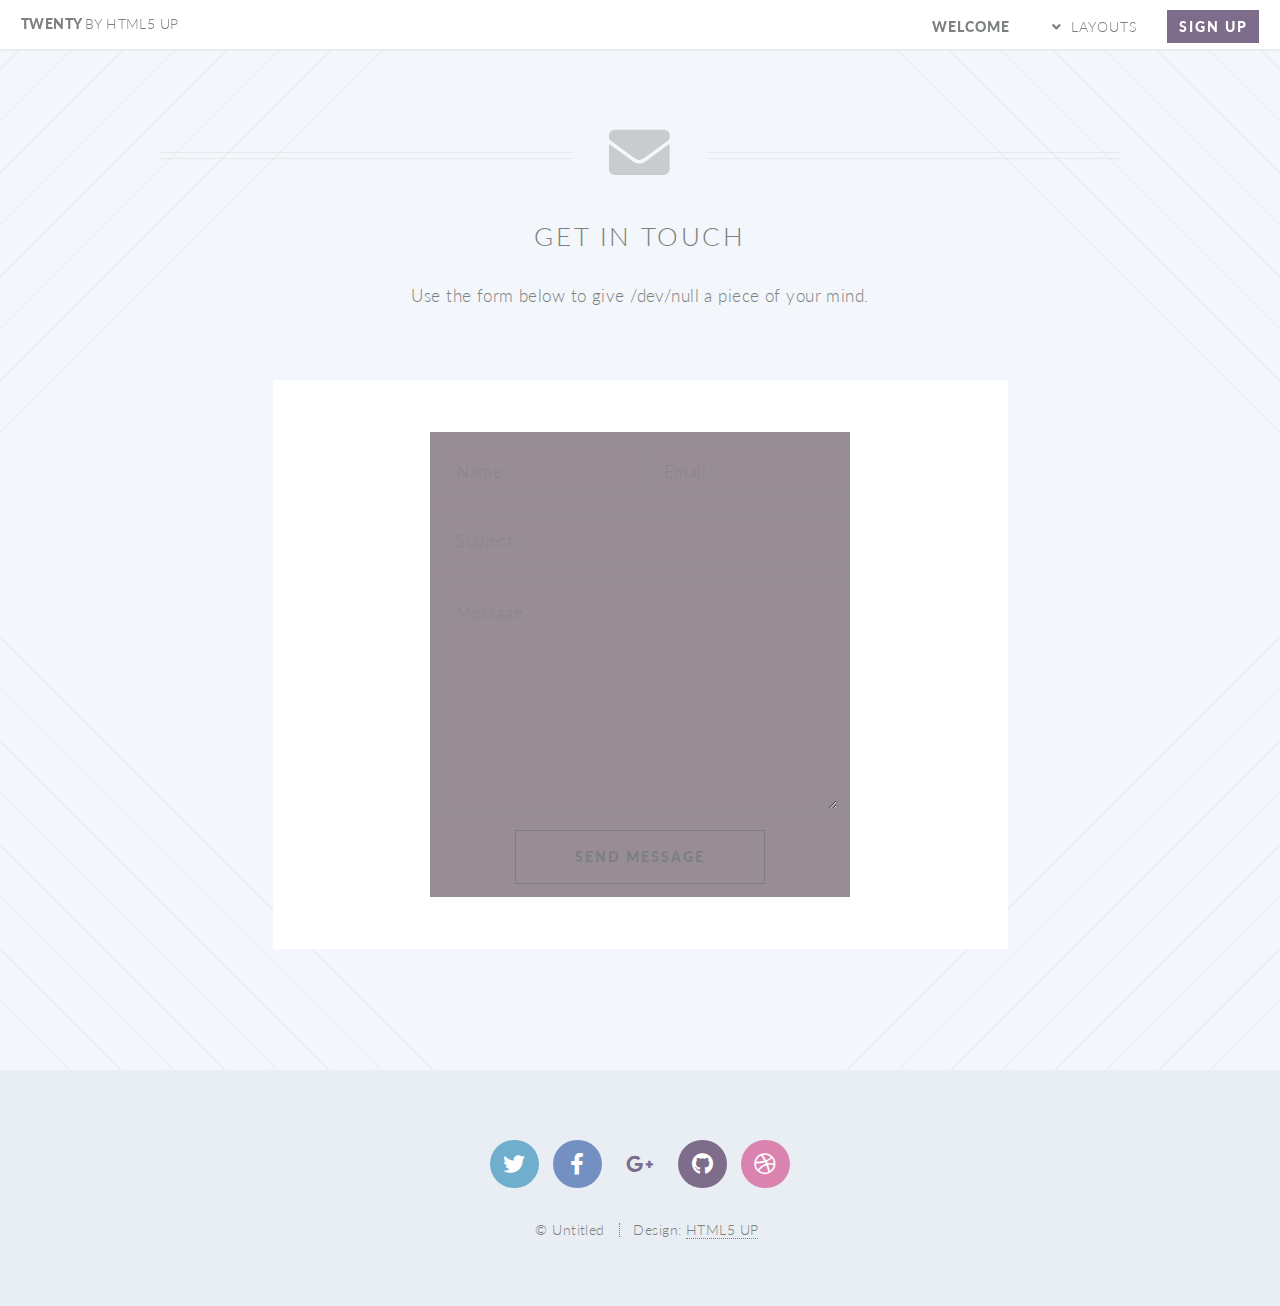
==== commit 01b5443f: "rename files, move sections" ====
--- a/contact.html
+++ b/contact.html
@@ -24,7 +24,7 @@
 							<li class="submenu">
 								<a href="#">Layouts</a>
 								<ul>
-									<li><a href="left-sidebar.html">Left Sidebar</a></li>
+									<li><a href="projects.html">Left Sidebar</a></li>
 									<li><a href="right-sidebar.html">Right Sidebar</a></li>
 									<li><a href="no-sidebar.html">No Sidebar</a></li>
 									<li><a href="contact.html">Contact</a></li>
--- a/assets/css/main.css
+++ b/assets/css/main.css
@@ -111,7 +111,7 @@
 		-webkit-transition: color 0.2s ease-in-out, border-color 0.2s ease-in-out, background-color 0.2s ease-in-out;
 		-ms-transition: color 0.2s ease-in-out, border-color 0.2s ease-in-out, background-color 0.2s ease-in-out;
 		transition: color 0.2s ease-in-out, border-color 0.2s ease-in-out, background-color 0.2s ease-in-out;
-		color: #3fb1a3;
+		color: #7e6c8b;
 		text-decoration: none;
 		border-bottom: dotted 1px;
 	}
@@ -353,7 +353,7 @@
 		}
 
 		.row > .col-8 {
-			width: 100%;
+			width: 66.66667%;
 		}
 
 		.row > .off-8 {
@@ -1959,22 +1959,22 @@
 					background: #829bc9;
 				}
 
-			.icon.circle.fa-google-plus-g {
-				background: #db6b67;
+			.icon.circle.fa-linkedin {
+				background: #7e6c8b;
 				color: #fff;
 			}
 
-				.icon.circle.fa-google-plus-g:hover {
-					background: #df7b77;
+				.icon.circle.fa-linkedin:hover {
+					background: #ae96c0;
 				}
 
 			.icon.circle.fa-github {
-				background: #dcad8b;
+				background: #7e6c8b;
 				color: #fff;
 			}
 
 				.icon.circle.fa-github:hover {
-					background: #e1b89b;
+					background: #ae96c0;
 				}
 
 			.icon.circle.fa-dribbble {
@@ -2491,7 +2491,7 @@
 			}
 
 			.dropotron > li:hover > a {
-				background: #83d3c9;
+				background: #6a4674;
 				color: #fff;
 			}
 
